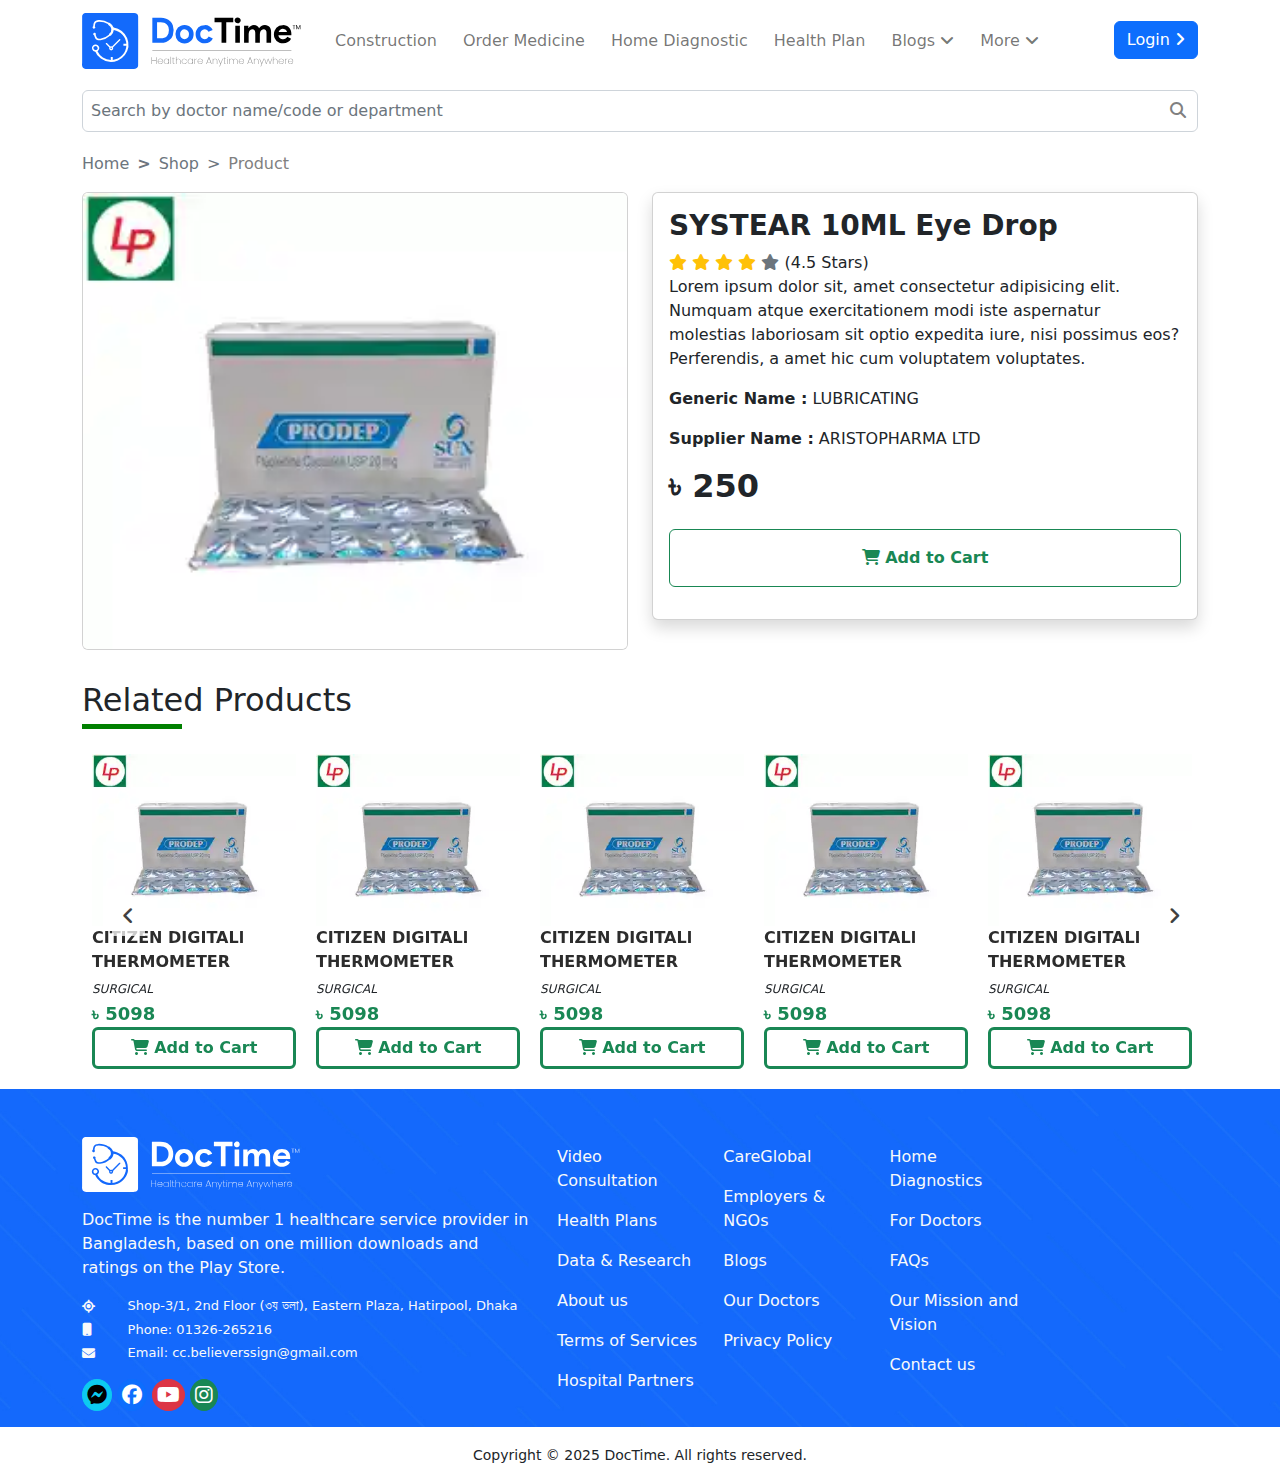
==== product.html @ f6dba3aa "update" ====
<!DOCTYPE html>
<html lang="en">

<head>
    <meta charset="UTF-8">
    <meta name="viewport" content="width=device-width, initial-scale=1.0">
    <title>Document</title>
    <link rel="stylesheet" href="https://cdnjs.cloudflare.com/ajax/libs/font-awesome/6.2.0/css/all.min.css" />
    <link rel="stylesheet" href="assets/bootstrap/bootstrap.min.css">
    <link rel="stylesheet" href="assets/silck/slick.css">
    <link rel="stylesheet" href="assets/silck/slick-theme.css">
    <link rel="stylesheet" href="assets/css/style.css">
    <link rel="stylesheet" href="assets/css/header.css">
    <link rel="stylesheet" href="assets/css/home.css">
    <link rel="stylesheet" href="assets/css/media.css">
</head>

<body>
    <!-- header Start  -->
    <header class="header">
        <div class="header_fix">
            <div class="header_fix_inner">
                <nav class="navbar navbar-expand-lg top_nav navbar-light">
                    <div class="container-xl">
                        <a class="navbar-brand" href="#">
                            <img src="assets/image/logo/logo.svg" alt="">
                        </a>
                        <div class="d-lg-none">
                            <a href="" class="btn btn-primary rounded-5 btn-sm py-1 font-14"><i class="fas fa-user-md"></i> Doctime Help</a>
                        </div>
                        <div class="collapse navbar-collapse position-relative" id="collapsibleNavId">
                            <ul class="navbar-nav me-auto mt-2 mt-lg-0">
                                <li class="nav-item"><a class="nav-link" href="#">Construction</a></li>
                                <li class="nav-item"><a class="nav-link" href="#">Order Medicine</a></li>
                                <li class="nav-item"><a class="nav-link" href="#">Home Diagnostic</a></li>
                                <li class="nav-item"><a class="nav-link" href="#">Health Plan</a></li>
                                <li class="nav-item dropdown"><a class="nav-link" href="#">Blogs <i class="fas fa-angle-down"></i></a>
                                    <div class="dropdown_menu">
                                        <a href="#" class="dropdown_item">Bangla</a>
                                        <a href="#" class="dropdown_item">English</a>
                                    </div>
                                </li>
                                <li class="nav-item dropdown"><a class="nav-link" href="#">More <i class="fas fa-angle-down"></i></a>
                                    <div class="dropdown_menu">
                                        <a href="#" class="dropdown_item">For Doctors</a>
                                        <a href="#" class="dropdown_item">CareGlobal</a>
                                        <a href="#" class="dropdown_item">Employers & NGOs</a>
                                        <a href="#" class="dropdown_item">Data and Research</a>
                                        <a href="#" class="dropdown_item">Contact Us</a>
                                    </div>
                                </li>
                                <li class="nav-item dropdown position-absolute end-0 px-0">
                                    <a href="" class="btn btn-primary">Login <i class="fas fa-angle-right"></i></a>
                                    <div class="dropdown_menu p-2">
                                        <a href="" class="btn btn-primary mb-2 text-light"><i class="fas fa-user"></i> Login</a>
                                        <a href="" class="btn btn-light border border-primary text-primary"><i class="fas fa-user-md"></i> As a Doctor</a>
                                    </div>
                                </li>
                            </ul>
                            
                        </div>
                    </div>
                </nav>
                <nav class="navbar navbar-expand-lg top_nav navbar-light">
                    <div class="container-xl">
                        <form action="" class="w-100">
                            <div class="searchbox">
                                <input type="text" class="form-control p-lg-2 p-1 font-16" placeholder="Search by doctor name/code or department">
                                <button class="btn border-0 h-100 py-0"><i class="fas fa-search font-16"></i></button>
                            </div>
                        </form>
                    </div>
                </nav>
            </div>
        </div>
    </header>
    <div class="d-lg-none">
        <div class="bottom_nav">
            <a href="" class="nav_item"><img src="assets/image/svg/home.svg" alt=""><span>Home</span></a>
            <a href="" class="nav_item"><img src="assets/image/svg/pill.svg" alt=""><span>Medicine</span></a>
            <a href="" class="nav_item"><img src="assets/image/svg/doctor.svg" alt=""><span>Doctor</span></a>
            <a href="" class="nav_item"><img src="assets/image/svg/diagonostic.svg" alt=""><span>Diagnostic</span></a>
            <a href="" class="nav_item"><img src="assets/image/svg/more.svg" alt=""><span>More</span></a>
        </div>
    </div>
    <div class="main-wrapper">
        <div class="container-xl">
            <nav style='--bs-breadcrumb-divider: ">";' aria-label="breadcrumb" class="mb-3">
                <ol class="breadcrumb">
                  <li class="breadcrumb-item active" aria-current="page"><a href="index.html" class="text-muted">Home</a></li>
                  <li class="breadcrumb-item active" aria-current="page"><a href="index.html" class="text-muted">Shop</a></li>
                  <li class="breadcrumb-item disabled">Product</li>
                </ol>
              </nav>
            <div class="row">
                <div class="col-lg-6 col-md-6 col-12 mb-3">
                    <div class="product">
                        <div class="image card">
                            <img src="assets/image/products/PRODEP .webp" alt="" class="img-fluid">
                        </div>
                    </div>
                </div>
                <div class="col-lg-6 col-md-6 col-12">
                    <div class="card shadow">
                        <div class="card-body">
                            <h3 class="bold">SYSTEAR 10ML Eye Drop</h3>
                            <div class="stars">
                                <i class="fas fa-star text-warning"></i>
                                <i class="fas fa-star text-warning"></i>
                                <i class="fas fa-star text-warning"></i>
                                <i class="fas fa-star text-warning"></i>
                                <i class="fas fa-star text-muted"></i>
                                <span>(4.5 Stars)</span>
                            </div>
                            <p>Lorem ipsum dolor sit, amet consectetur adipisicing elit. Numquam atque exercitationem modi iste aspernatur molestias laboriosam sit optio expedita iure, nisi possimus eos? Perferendis, a amet hic cum voluptatem voluptates.</p>
                            <p><b>Generic Name :</b> LUBRICATING</p>
                            <p><b>Supplier Name :</b>  ARISTOPHARMA LTD</p>
                            <h2 class="bold">৳ 250</h2>
                            <button class="btn btn-outline-success my-3 p-3 bold w-100">
                                <i class="fas fa-shopping-cart"></i> Add to Cart
                            </button>
                        </div>
                    </div>
                </div>
            </div>
        </div>
        <section class="product_section">
            <div class="container-xl">
                <div class="section_title">Related Products</div>
                <div class="products product_slider">
                    <div class="product">
                        <div class="image">
                            <a href="">
                                <img src="assets/image/products/PRODEP .webp" alt="" class="img-fluid">
                            </a>
                        </div>
                        <div class="content">
                            <a class="semi mb-0 product_name">CITIZEN DIGITALl THERMOMETER Model: CTA-302 DEVICE</a>
                            <i class="text-cap font-12">Surgical</i>
                            <p class="text-success mb-0 font-18 semi">৳ 5098</p>
                            <button class="btn btn-outline-success border-3 w-100 border border-success bold"><i class="fas fa-shopping-cart"></i> Add to Cart</button>
                        </div>
                    </div>
                    <div class="product">
                        <div class="image">
                            <a href="">
                                <img src="assets/image/products/PRODEP .webp" alt="" class="img-fluid">
                            </a>
                        </div>
                        <div class="content">
                            <a class="semi mb-0 product_name">CITIZEN DIGITALl THERMOMETER Model: CTA-302 DEVICE</a>
                            <i class="text-cap font-12">Surgical</i>
                            <p class="text-success mb-0 font-18 semi">৳ 5098</p>
                            <button class="btn btn-outline-success border-3 w-100 border border-success bold"><i class="fas fa-shopping-cart"></i> Add to Cart</button>
                        </div>
                    </div>
                    <div class="product">
                        <div class="image">
                            <a href="">
                                <img src="assets/image/products/PRODEP .webp" alt="" class="img-fluid">
                            </a>
                        </div>
                        <div class="content">
                            <a class="semi mb-0 product_name">CITIZEN DIGITALl THERMOMETER Model: CTA-302 DEVICE</a>
                            <i class="text-cap font-12">Surgical</i>
                            <p class="text-success mb-0 font-18 semi">৳ 5098</p>
                            <button class="btn btn-outline-success border-3 w-100 border border-success bold"><i class="fas fa-shopping-cart"></i> Add to Cart</button>
                        </div>
                    </div>
                    <div class="product">
                        <div class="image">
                            <a href="">
                                <img src="assets/image/products/PRODEP .webp" alt="" class="img-fluid">
                            </a>
                        </div>
                        <div class="content">
                            <a class="semi mb-0 product_name">CITIZEN DIGITALl THERMOMETER Model: CTA-302 DEVICE</a>
                            <i class="text-cap font-12">Surgical</i>
                            <p class="text-success mb-0 font-18 semi">৳ 5098</p>
                            <button class="btn btn-outline-success border-3 w-100 border border-success bold"><i class="fas fa-shopping-cart"></i> Add to Cart</button>
                        </div>
                    </div>
                    <div class="product">
                        <div class="image">
                            <a href="">
                                <img src="assets/image/products/PRODEP .webp" alt="" class="img-fluid">
                            </a>
                        </div>
                        <div class="content">
                            <a class="semi mb-0 product_name">CITIZEN DIGITALl THERMOMETER Model: CTA-302 DEVICE</a>
                            <i class="text-cap font-12">Surgical</i>
                            <p class="text-success mb-0 font-18 semi">৳ 5098</p>
                            <button class="btn btn-outline-success border-3 w-100 border border-success bold"><i class="fas fa-shopping-cart"></i> Add to Cart</button>
                        </div>
                    </div>
                    <div class="product">
                        <div class="image">
                            <a href="">
                                <img src="assets/image/products/PRODEP .webp" alt="" class="img-fluid">
                            </a>
                        </div>
                        <div class="content">
                            <a class="semi mb-0 product_name">CITIZEN DIGITALl THERMOMETER Model: CTA-302 DEVICE</a>
                            <i class="text-cap font-12">Surgical</i>
                            <p class="text-success mb-0 font-18 semi">৳ 5098</p>
                            <button class="btn btn-outline-success border-3 w-100 border border-success bold"><i class="fas fa-shopping-cart"></i> Add to Cart</button>
                        </div>
                    </div>
                </div>
            </div>
        </section>
    </div>

    <footer class="footer pt-5 text-light">
        <div class="container-xl">
            <div class="row">
                <div class="col-lg-5 col-md-6 col-sm-12 col-12 mb-3">
                    <img src="assets/image/logo/logo2.svg" alt="" style="max-width: 218px;" class="img-fluid">
                    <p class="mt-3">
                        DocTime is the number 1 healthcare service provider in
Bangladesh, based on one million downloads and ratings
on the Play Store.
                    </p>
                    <p class="font-13 mb-1 d-flex align-items-center"><i class="fa fa-location col-1"></i> <span class="ps-2 col-11">Shop-3/1, 2nd Floor (৩য় তলা), Eastern Plaza, Hatirpool, Dhaka</span></p>
                    <p class="font-13 mb-1 d-flex align-items-center"><i class="fa fa-mobile col-1"></i> <span class="ps-2 col-11">Phone: 01326-265216</span></p>
                    <p class="font-13 mb-1 d-flex align-items-center"><i class="fa fa-envelope col-1"></i> <span class="ps-2 col-11">Email: cc.believerssign@gmail.com</span></p>
                    <div class="socials mt-3">
                        <a href="" class="btn btn-info rounded-circle p-1 py-0 btn-lg">
                            <i class="fab fa-facebook-messenger"></i>
                        </a>
                        <a href="" class="btn btn-primary rounded-circle p-1 py-0 btn-lg">
                            <i class="fab fa-facebook"></i>
                        </a>
                        <a href="" class="btn btn-danger rounded-circle p-1 py-0 btn-lg">
                            <i class="fab fa-youtube"></i>
                        </a>
                        <a href="" class="btn btn-success rounded-circle p-1 py-0 btn-lg">
                            <i class="fab fa-instagram"></i>
                        </a>
                    </div>
                </div>
                <div class="col-lg col-md-3 col-sm-6 col-12 mb-3">
                    <ul class="navbar-nav">
                        <li class="nav-item"><a href="" class="nav-link">Video Consultation</a></li>
                        <li class="nav-item"><a href="" class="nav-link">Health Plans</a></li>
                        <li class="nav-item"><a href="" class="nav-link">Data & Research</a></li>
                        <li class="nav-item"><a href="" class="nav-link">About us</a></li>
                        <li class="nav-item"><a href="" class="nav-link">Terms of Services</a></li>
                        <li class="nav-item"><a href="" class="nav-link">Hospital Partners</a></li>
                    </ul>
                </div>
                <div class="col-lg col-md-3 col-sm-6 col-12 mb-3">
                    <ul class="navbar-nav">
                        <li class="nav-item"><a href="" class="nav-link">CareGlobal</a></li>
                        <li class="nav-item"><a href="" class="nav-link">
                            Employers & NGOs</a></li>
                        <li class="nav-item"><a href="" class="nav-link">Blogs</a></li>
                        <li class="nav-item"><a href="" class="nav-link">
                            Our Doctors</a></li>
                        <li class="nav-item"><a href="" class="nav-link">Privacy Policy</a></li>
                    </ul>
                </div>
                <div class="col-lg col-md-3 col-sm-6 col-12 mb-3">
                    <ul class="navbar-nav"> 
                        <li class="nav-item"><a href="" class="nav-link">Home Diagnostics</a></li>
                        <li class="nav-item"><a href="" class="nav-link">For Doctors</a></li>
                        <li class="nav-item"><a href="" class="nav-link">FAQs</a></li>
                        <li class="nav-item"><a href="" class="nav-link">Our Mission and Vision</a></li>
                        <li class="nav-item"><a href="" class="nav-link">Contact us</a></li>
                    </ul>
                </div>
                <div class="col-lg col-md-3 col-sm-6 col-12 mb-3">
                    <ul class="navbar-nav"> 
                        <li class="nav-item"><a href="" class="nav-link"><img src="https://doctime.com.bd/images/Play_Store.png" style="max-width: 100px;" alt=""></a></li>
                        <li class="nav-item"><a href="" class="nav-link"><img src="https://doctime.com.bd/images/App_Store.png" style="max-width: 100px;" alt=""></a></li>
                        <li class="nav-item"><a href="" class="nav-link"><img src="https://doctime.com.bd/images/browser.png" style="max-width: 100px;" alt=""></a></li>
                    </ul>
                </div>
            </div>
        </div>
    </footer>
    <section class="mb-5 mb-lg-0">
        <div class="container-xl">
            <div class="p-3 d-flex justify-content-center flex-wrap">
                <div class="mb-3 mb-lg-0">
                    <small class="font-14">Copyright © 2025 DocTime. All rights reserved.</small>
                </div>
            </div>
        </div>
    </section>
    <script src="assets/js/jquery.min.js"></script>
    <script src="assets/bootstrap/bootstrap.bundle.min.js"></script>
    <script src="assets/silck/slick.min.js"></script>
    <script src="assets/js/main.js"></script>
</body>
</html>
---- assets/css/style.css ----
@import url('https://fonts.googleapis.com/css2?family=Caveat:wght@600&family=Noto+Sans+Bengali:wght@100;300;400;500;700;800;900&family=Noto+Sans:wght@100;200;300;400;500;600;700;800;900&family=Poppins:wght@200;300;400;500;600;700;800;900&display=swap');;
@media (min-width: 300px){
    :root{
        --font-22: 22px;
        --font-21: 21px;
        --font-20: 20px;
        --font-19: 19px;
        --font-18: 18px;
        --font-17: 17px;
        --font-16: 16px;
        --font-15: 15px;
        --font-14: 14px;
        --font-13: 13px;
        --font-12: 12px;
        --black: rgb(0, 0, 0);
        --white: rgb(247, 247, 247);
        --blue: #0c497d;
        --primary: #0064E4;
        --secondary: #ff497c;
        --muted: #ededef;
        --yellow: #ffd08a;
        --orange: #ff9900;
        --nato_sans_bangli: 'Noto Sans Bengali', sans-serif;
        --nato_sans: 'Noto Sans', sans-serif;
        --popins: 'Poppins', sans-serif;
        --cavet: 'Caveat', cursive;
        --shadow-primary: 0px 4px 10px rgba(37, 47, 63, 0.1);
    }
}
@media(min-width:776px){
    :root{
        --font-22: 22px;
        --font-21: 21px;
        --font-20: 20px;
        --font-19: 19px;
        --font-18: 18px;
        --font-17: 17px;
        --font-16: 16px;
        --font-15: 15px;
        --font-14: 14px;
        --font-13: 13px;
        --font-12: 12px;
    }
}
@media (max-width: 775px) {
    :root{
        --font-20: 18px;
        --font-19: 17px;
        --font-18: 16px;
        --font-17: 15px;
        --font-16: 14px;
        --font-15: 13px;
        --font-14: 12px;
        --font-13: 11px;
        --font-12: 10px;
    }
}
@media (max-width: 575px) {
    :root{
        --font-20: 17px;
        --font-19: 16px;
        --font-18: 15px;
        --font-17: 14px;
        --font-16: 13px;
        --font-15: 12px;
        --font-14: 11px;
        --font-13: 10px;
        --font-12: 9px;
    }
}
*{
    margin: 0;
    padding: 0;
    font-family: var(--popins), sans-serif;
    /* font-size: var(--font-14); */
    transition: 0.2s;
    font-weight: 500;
}
a{
    text-decoration: none;
}
.white{
    color: white;
}
.bangali{
    font-family: var(--nato_sans_bangli);
}
.nato{
    font-family: var(--nato_sans);
}
.pop{
    font-family: var(--popins);
}
.cavet{
    font-family: 'Caveat', cursive;
}
.bg-muted{
    background: var(--muted);
}
.bg-white{
    background-color: white;
}
.font-22{
    font-size: var(--font-22);
}
.font-21{
    font-size: var(--font-21);
}
.font-20{
    font-size: var(--font-20);
}
.font-19{
    font-size: var(--font-19);
}
.font-18{
    font-size: var(--font-18);
}
.font-17{
    font-size: var(--font-17);
}
.font-16{
    font-size: var(--font-16);
}
.font-15{
    font-size: var(--font-15);
}
.font-14{
    font-size: var(--font-14);
}
.font-13{
    font-size: var(--font-13);
}
.font-12{
    font-size: var(--font-12);
}
.bold{
    font-weight: 900;
}
.medium{
    font-weight: 600;
}
.regular{
    font-weight: 500;
}
.semi{
    font-weight: 700;
}
.light100{
    font-weight: 100;
}
.light{
    font-weight: 400;
}
.thin{
    font-weight: 300;
}
.ls-2{
    letter-spacing: 2px;
}
.line {
    line-height: 1.7;
}
.line-2 {
    line-height: 2.2;
}
.bg-black{
    background: var(--black);
}
.primary-bg{
    background: var(--primary);
}
.primary{
    color: var(--primary);
}
.secondary-bg{
    background: var(--secondary);
}
.secondary{
    color: var(--secondary);
}
.bg-muted{
    background: var(--muted);
}
.bg-orange{
    background: var(--orange) !important;
}
.text-cap{
    text-transform: uppercase;
}
.bg-blue{
    background: #010138;
}
.bg-blue:hover{
    background: #01018b;
}
.btn-hover{
    transition: 0.4s cubic-bezier(0.23, 1, 0.320, 1);
}
.btn-hover:hover{
    background-color: var(--secondary);
}
.nav-color {
    transition: 0.3s;
}
.nav-color:hover{
    color: var(--primary);
}
.flex-wrap{
    flex-wrap: wrap;
}
.bg-gradient{
    background: linear-gradient(to right, #727374, #a9c4fa) !important;
}
.placeholder_black::placeholder{
    color: black;
}
/* global css  */
button:focus-visible, input:focus-visible{
    outline: none !important;
    /* border: none !important; */
}
/* global css  */

/* Slick Slider Customization  */
.slick-prev, .slick-next{
    position: absolute;
    top: 50%;
}
.slick-next{
    right: 30px;
}
.slick-prev{
    left: 30px;
    z-index: 1080;
}
.badge2.btn{
    position: relative;
}
.btn .badge {
    position: absolute;
    top: 0;
    right: -13px;
    font-size: 10px;
}
.slick-next::before{
    font-family: "Font Awesome 5 Free"; 
    font-weight: 900; 
    content: "\f105";
    position: absolute;
    padding: 10px;
    top: -10px;
    background: #ffffff;
    color: #000;
}
.slick-prev::before{
    font-family: "Font Awesome 5 Free"; 
    font-weight: 900; 
    content: "\f104";
    padding: 10px;
    top: 0;
    background: #ffffff;
    color: #000;
}
.form-control:focus, .form-control:focus-visible, .form-control:focus-within{
    box-shadow: none;
    outline: none;
}
.easyzoom {
    float: left;
}
.easyzoom img {
    display: block;
}
/* Slick Slider Customization  */
body ::-webkit-scrollbar, html ::-webkit-scrollbar {
    width: 8px!important;
}

body ::-webkit-scrollbar-thumb, html ::-webkit-scrollbar-thumb {
    background: #888;
    border-radius: 9999999px;
    min-height: 30px;
    -webkit-border-radius: 9999999px;
    -moz-border-radius: 9999999px;
    -ms-border-radius: 9999999px;
    -o-border-radius: 9999999px;
}
body ::-webkit-scrollbar-track, html ::-webkit-scrollbar-track {
    background: #f1f1f1;
    border-radius: 999999999px;
    -webkit-border-radius: 999999999px;
    -moz-border-radius: 999999999px;
    -ms-border-radius: 999999999px;
    -o-border-radius: 999999999px;
}
body{
    background: white;
}
.main-wrapper{
    width: 100%;
    overflow: hidden;
}
.container{
    width: 100%;
    padding: 0 15px;
    margin: 0 auto;
    max-width: 1222px;
}
.breadcrumb{
    margin-bottom: 0;
}
.breadcrumb .breadcrumb-item{
    color: gray;
}
.breadcrumb .breadcrumb-item.active{
    color: gray;
    font-weight: bold;
}
.toltip{
    position: relative;
}
.toltip_data{
    position: absolute;
    left: -60px;
    width: 150px;
    padding: 5px;
    text-align: center;
    background: #000000cb;
    color: white;
    bottom: 100%;
    visibility: hidden;
    opacity: 0;
}
.toltip:hover .toltip_data{
    visibility: visible;
    opacity: 1;
}
.tooltip_2{
    position: relative;
}
.tooltip_2 .tooltip_2_data{
    position: absolute;
    right: 0;
    width: 230px;
    padding: 5px;
    background: #ffffffcb;
    box-shadow: 0 0 13px 0px rgb(212, 212, 212);
    color: white;
    top: 100%;
    visibility: hidden;
    opacity: 0;
    transition: 0.5s;
}
.tooltip_2 .tooltip_2_data img{
    height: 85px;
}
.tooltip_2:hover .tooltip_2_data{
    visibility: visible;
    opacity: 1;
}

/* shop  */
#category_collaps .hasMenu .sub_menu{
    position: absolute;
    width: 250px;
    z-index: 9999;
    margin-top: 0;
    visibility: hidden;
    opacity: 0;
    background: #212529;
    padding: 0px 10px 10px 10px;
    border-radius: 0 0 10px 10px;
    color: white;
    
}
#category_collaps .hasMenu .sub_menu a{
    color: white;
}
#category_collaps .hasMenu{
    position: relative;
}
#category_collaps .hasMenu:hover .sub_menu{
    visibility: visible;
    opacity: 1;
}
.product{
    margin-bottom: 10px;
}
.product .product_name{
    height: 50px;
    overflow: hidden;
    display: block;
    color: rgb(44, 44, 44);
}
.section_title{
    font-size: 2rem;
    margin-bottom: 20px;
    position: relative;
}
.section_title::after{
    content: "";
    height: 5px;
    width: 100px;
    background: green;
    position: absolute;
    top: 100%;
    left: 0;
}
.product .image{
    overflow: hidden;
}
.product .image img{
    transform: scale(1);
    transition: 0.3s;
}
.product:hover .image img{
    transform: scale(1.1);
}
.products .row .product{
    padding: 0;
}
.products.product_slider .product{
    padding: 10px;
}
.bg-primary-10{
    background: #eef7ff;
}

@media (min-width: 1200px){
    .col-lg_5{
        flex: 0 0 20%;
        width: 20%;
    }
}
---- assets/css/header.css ----
.header.fixed .header_fix{
  position: fixed;
  opacity: 1;
  top: 0;
  left: 0;
  width: 100%;
  z-index: 99;
  animation: headerani 0.5s ease-in-out;
  background: white;
}
.nav-link.active{
  color:#ffc107 !important;
}
.header .navbar-nav .nav-item{
  padding: 5px;
}
.header .navbar-nav .nav-item .nav-link{
  font-weight: normal;
  font-size: 1rem;
  line-height: 1.5rem;
}
.header .navbar-nav .dropdown .dropdown_menu{
  position: absolute;
  left: 0;
  box-shadow: 0 4px 6px -1px rgba(0,0,0,.1),0 2px 4px -2px rgba(0,0,0,.1);
  background-color: white;
  min-width: 200px;
  padding: 10px;
  border-radius: 10px;
  visibility: hidden;
  opacity: 0;
  z-index: 99;
}
.header .navbar-nav .dropdown:hover .dropdown_menu{
  visibility: visible;
  opacity: 1;
}
.header .navbar-nav .dropdown .dropdown_menu a{
  color: black;
  display: block;
  padding: 5px;
  font-weight: normal;
}
.header .navbar-nav .dropdown .dropdown_menu a.dropdown_item:hover{
  color: black;
  background: rgb(219, 219, 219);
}
.searchbox{
  width: 100%;
  position: relative;
}
.searchbox .btn{
  position: absolute;
  top: 0;
  right: 0;
  color: gray;
}
@media (max-width: 769px){
  .bottom_nav{
    display: flex;
    justify-content: space-between;
    align-items: center;
    position: fixed;
    bottom: 0;
    height: auto;
    background: white;
    width: 100%;
    z-index: 99;
  }
  .bottom_nav .nav_item{
    display: flex;
    flex-direction: column;
    justify-content: center;
    align-items: center;
    padding: 10px;
  }
  .bottom_nav .nav_item i{
    font-size: 18px;
    color: gray;
  }
  .bottom_nav .nav_item span{
    font-size: 12px;
    color: gray;
    font-weight: normal;
  }
}
.footer{
  background-color: #0064E4;
  background-image: url('../image/footer_bg_pattern.webp');
  background-size: cover;
  background-repeat: no-repeat;
  background-position: center;
}
---- assets/css/home.css ----
.main-wrapper{
    background: #fff;
}
.carousel-indicators [data-bs-target]{
    background-color: #292827;
    height: 10px;
    width: 10px;
    border-radius: 50%;
}
.carousel-indicators .active{
    background-color: #0064E4;
}

.carousel-indicators{
    top: calc(100% - 15px);
    margin: auto;
}
.feature_item .card-body{
    position: relative;
    height: 280px;
    overflow: hidden;
}
.feature_item .card-body .content{
    position: absolute;
    bottom: 0;
    background: linear-gradient(180deg, transparent 10%, white 90%);
}
.feature_item .card-body .content .hover_show{
    visibility: hidden;
    opacity: 0;
    height: 0;
    display: block;
}
.feature_item:hover .card-body .content .hover_show{
    visibility: visible;
    opacity: 1;
    height: 25px;
    display: block;
}
.feature_item:hover .card-body .content{
    visibility: visible;
    opacity: 1;
}
@media(max-width: 769px){
    .feature_item .card-body{
        position: relative;
        height: 200px;
        overflow: hidden;
    }
}
.counter_section{
    background-color: #eef7ff;
} 
.buy_medicine{
    padding: 15vh 0;
    position: relative;
}
.buy_medicine .bg-content{
    width: 200px;
    height: 200px;
    position: absolute;
    top: 0;
    right: 0;
    background-image: url('../image/svg/home_medicine.svg');
    background-position: top;
    background-repeat: no-repeat;
    background-size: contain;
}
.slick-dots li button:before {
    color: #cacaca;  /* Gray color for inactive dots */
    opacity: 1;      /* Full visibility */
}
.slick-dots li.slick-active button:before{
    opacity: 1;
}
/* Change active dot color */
.slick-dots li.slick-active button:before {
    color: #fff;  /* Red color for active dot */
}

/* Optional: Remove default dot styling if needed */
.slick-dots li button:before {
    font-size: 45px;
}
---- assets/css/media.css ----
/* Extra Extra Small Device */
@media (max-width: 320px){
  /* .shop-layout-main .shop-grid-main .single-product .image-box {
    min-height: 174px;
  } */
}
@media (min-width: 320px){
  /* .shop-layout-main .shop-grid-main .single-product .image-box {
    min-height: 199px;
  } */
}
/*Extra small devices (portrait phones, less than 576px)*/
@media (max-width: 575.98px) {
  .d-none-sm{
    display: none;
  }
  .search-container .search_box{
    width: 100%;
    max-width: 100%;
  }
  .navbar-brand img{
    height: auto;
  }
  .products .product{
    width: calc(50% - 8px) !important;
  }
  }
   
  /* Small devices (landscape phones, 576px and up)*/
  @media (min-width: 576px) and (max-width: 767.98px) {
    .search-container .search_box{
      width: 100%;
      max-width: 100%;
    }
    .products .product{
      width: calc(25% - 8px) !important;
    }
  }
  
  /* Medium devices (tablets, 768px and up)*/
  @media (min-width: 768px) and (max-width: 991.98px) {
    .search-container .search_box{
      width: 100%;
      max-width: 100%;
    }
    
    
  }
  @media (max-width: 992px){
    .sidebar-filter{
      position: fixed;
      top: 0;
      width: 280px;
      z-index: 999;
      left: -280px;
      transition: 0.4s;
      background: white;
    }
    .sidebar-filter.open{
      left: 0;
    }
    .sidebar-filter.open .bg-white{
      max-height: 100vh;
      overflow-y: auto;
    }
    .overlay-sidebar{
      z-index: 99;
    }
  }
  @media (max-width: 1020px){
    .display_sm{
      display: block !important;
    }
    .header_search{
      width: 100%;
      border-top: 1px solid #e5e5e5;
      border-bottom: 1px solid #e5e5e5;
      padding: 5px 15px;
      margin-left: -15px;
      margin-right: -15px;
    }
    .navbar-brand img{
      width: 120px;
    }
    .display_lg{
      display: none !important;
    }
    .navbar-expand-lg{
      flex-wrap: wrap;
    }
    .header_search .btn{
      background-color: transparent;
      border-color: transparent;
      right: 15px;
      font-size: 16px;
      color: gray;
    }
    .top_nav.navbar{
      padding-top: 0;
    }
    .products .product{
      width: calc(20% - 8px);
    }
  }
  /* Large devices (desktops, 992px and up)*/
  @media (min-width: 1020px) {
    .d-none-lg{
      display: none;
    }
    .navbar-brand img{
      width: 224px;
      height: 56px;
    }
    .display_lg{
      display: block !important;
    }
    .display_sm{
      display: none !important;
    }
    header.header{
      height: 152px;
    }
    

  }
  @media (min-width: 992px) and (max-width: 1199.99px){
    
  }
  /* Extra Large devices (desktops, 992px and up)*/
  @media (min-width: 1200px) and (max-width: 1399.98px) {
    
  }
  
  /* Extra Extra large devices (large desktops, 1200px and up)*/
  @media (min-width: 1400px) {
    
  }
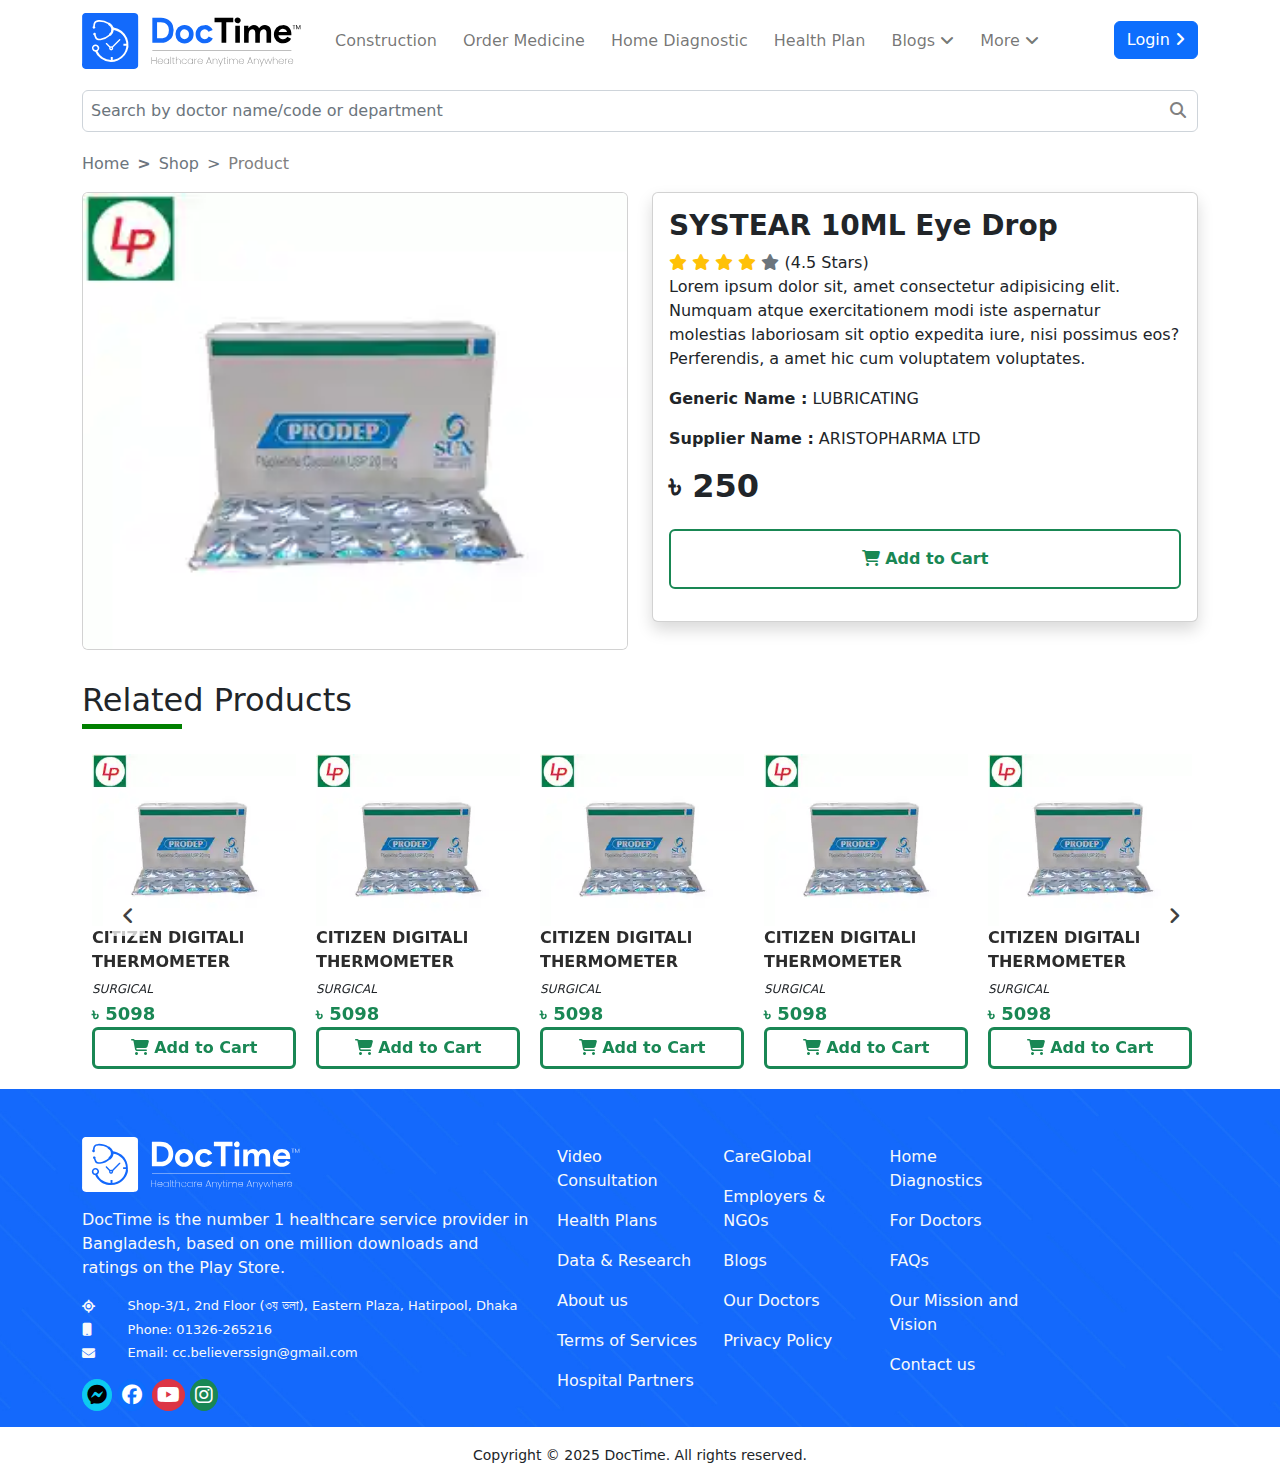
==== commit bec52fc6: "update" ====
--- a/product.html
+++ b/product.html
@@ -116,7 +116,7 @@
                             <p><b>Generic Name :</b> LUBRICATING</p>
                             <p><b>Supplier Name :</b>  ARISTOPHARMA LTD</p>
                             <h2 class="bold">৳ 250</h2>
-                            <button class="btn btn-outline-success my-3 p-3 bold w-100">
+                            <button class="btn btn-outline-success border border-2 border-success my-3 p-3 bold w-100">
                                 <i class="fas fa-shopping-cart"></i> Add to Cart
                             </button>
                         </div>
